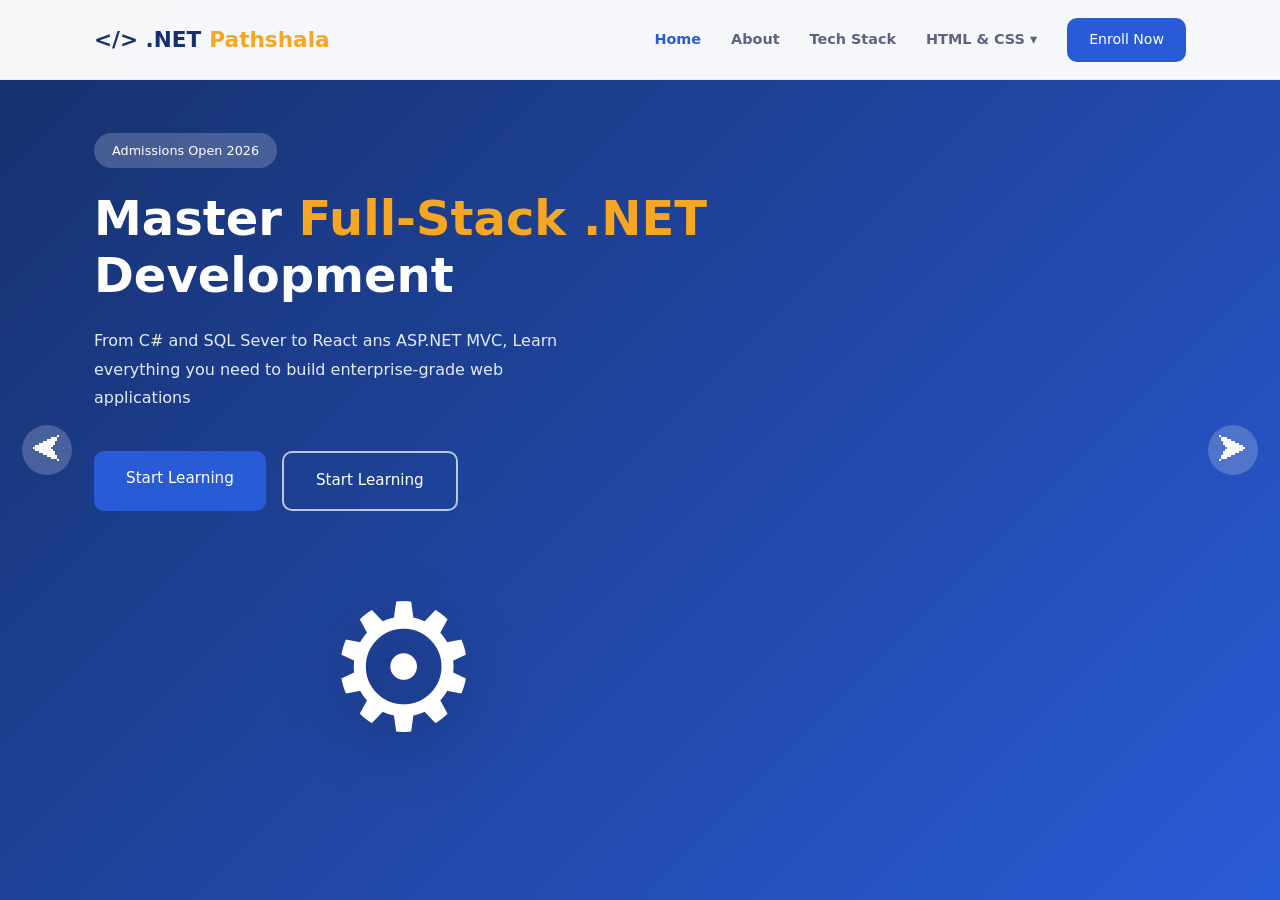
==== index.html @ 1c42a465 "Navbar and hero section work done" ====
<!doctype html>
<html lang="en">
  <head>
    <meta charset="UTF-8" />
    <meta name="viewport" content="width=device-width, initial-scale=1.0" />
    <title>.NET Pathshala | Full-Stack Web Development</title>
    <link rel="stylesheet" href="style.css" />
  </head>
  <body>
    <header class="navbar" id="navbar">
      <div class="container nav-inner">
        <div class="logo">&lt;/&gt; .NET <span>Pathshala</span></div>
        <nav>
          <ul class="menu" id="menu">
            <li><a href="index.html" class="active">Home</a></li>
            <li><a href="#about">About</a></li>
            <li><a href="#programs">Tech Stack</a></li>

            <li class="dropdown">
              <a href="#chapters" style="cursor: pointer">HTML & CSS ▾</a>
              <div class="dropdown-content">
                <a href="chapter_01.html">01. Getting to Know HTML</a>
                <a href="chapter_02.html">02. Basic HTML Elements</a>
                <a href="chapter_03.html">03. HTML Styles & Formatting</a>
                <a href="chapter_04.html">04. Semantic HTML</a>
                <a href="chapter_05.html">05. Web Forms</a>
                <a href="chapter_06.html">06. HTML Multimedia</a>
                <a href="chapter_07.html">07. HTML Graphics (SVG & Canvas)</a>
                <a href="chapter_08.html">08. Advanced HTML</a>
                <a href="chapter_09.html">09. HTML Events</a>
                <a href="chapter_10.html">10. HTML APIs</a>
                <a href="chapter_11.html">11. Getting to Know CSS</a>
                <a href="chapter_12.html">12. CSS Selectors</a>
                <a href="chapter_13.html">13. CSS Cascading</a>
                <a href="chapter_14.html">14. CSS Box Model</a>
                <a href="chapter_15.html">15. CSS Colors</a>
                <a href="chapter_16.html">16. CSS Text & Fonts</a>
                <a href="chapter_17.html">17. CSS Backgrounds</a>
                <a href="chapter_18.html">18. CSS Display & Effects</a>
                <a href="chapter_19.html">19. CSS Layout (Flexbox & Grid)</a>
                <a href="chapter_20.html">20. CSS Transitions & Animations</a>
                <a href="chapter_21.html">21. Advanced CSS</a>
                <a href="chapter_22.html">22. Responsive CSS</a>
              </div>
            </li>

            <li>
              <a href="#admission" class="btn small">Enroll Now</a>
            </li>
          </ul>
        </nav>
        <button class="hamburger" id="hamburger" aria-label="Toggle menu">
          <span></span><span></span><span></span>
        </button>
      </div>
    </header>

    <!-- hero -->

    <section class="hero" id="hero">
      <div class="slides">
        <div class="slide active s1">
          <div class="container slide-inner">
            <div class="slide-text">
              <span class="tag">Admissions Open 2026</span>
              <h1>Master <em>Full-Stack .NET</em> Development</h1>
              <p>
                From C# and SQL Sever to React ans ASP.NET MVC, Learn everything
                you need to build enterprise-grade web applications
              </p>
              <div class="btns">
                <a href="#admission" class="btn">Start Learning</a>
                <a href="#programs" class="btn ghost">Start Learning</a>
              </div>
              <div class="slide-art">⚙️</div>
            </div>
          </div>
        </div>
        <div class="slide s2"></div>
        <div class="slide s3"></div>
      </div>
      <button class="arrow prev" id="prev" aria-label="Previous slide">
        ⮜
      </button>
      <button class="arrow next" id="next" aria-label="Next slide">⮞</button>
      <div class="dots" id="dots"></div>
    </section>
  </body>
</html>
---- style.css ----
:root {
  --navy: #16306b;
  --blue: #2a5bd7;
  --soft: #eef3ff;
  --amber: #f5a623;
  --ink: #1c2540;
  --text: #5b6580;
  --line: #e6eaf4;
  --bg: #f7f9fd;
}

* {
  margin: 0;
  padding: 0;
  box-sizing: border-box;
}

body {
  font-family:
    system-ui,
    -apple-system,
    BlinkMacSystemFont,
    "Segoe UI",
    Roboto,
    Oxygen,
    Ubuntu,
    Cantarell,
    "Open Sans",
    "Helvetica Neue",
    sans-serif;
  color: var(--text);
  line-height: 1.8;
  background: #fff;
}

a {
  text-decoration: none;
  color: inherit;
}

ul {
  list-style: none;
}

.container {
  max-width: 1140px;
  margin: auto;
  padding: 0 24px;
}

.btn {
  display: inline-block;
  padding: 14px 32px;
  border-radius: 10px;
  background: var(--blue);
  color: #fff;
  font-weight: 500;
  font-size: 0.95rem;
  border: none;
  cursor: pointer;
  font-family: inherit;
  transition: 0.25s;
}

.btn:hover {
  background: var(--navy);
  transform: translateY(-2px);
}

.btn.ghost {
  background: transparent;
  border: 2px solid rgba(255, 255, 255, 0.7);
  color: #fff;
}

.btn.ghost:hover {
  background: #fff;
  color: var(--navy);
}

.btn.small {
  padding: 9px 22px;
  font-size: 0.88rem;
}

/* .btn.full {
  width: 100%;
} */

.navbar {
  position: fixed;
  top: 0;
  left: 0;
  width: 100%;
  height: 5rem;
  z-index: 100;
  background: rgba(255, 255, 255, 0.96);
  backdrop-filter: blur(10px);
  border-bottom: 1px solid var(--line);
  transition: 0.3s;
}

.navbar.scrolled {
  box-shadow: 0 6px 24px rgba(22, 48, 107, 0.1);
}

.nav-inner {
  display: flex;
  align-items: center;
  justify-content: space-between;
  height: 5rem;
}

.logo {
  font-size: 1.35rem;
  font-weight: 900;
  color: var(--navy);
  display: flex;
  align-items: center;
  gap: 8px;
}

.logo span:not(.logo-icon) {
  color: var(--amber);
}

.logo.light {
  color: #fff;
}

.menu {
  display: flex;
  align-items: center;
  gap: 30px;
  font-size: 0.9rem;
  font-weight: 600;
}

.menu a {
  transition: 0.25s;
}

.menu a:not(.btn):hover,
.menu a.active:not(.btn) {
  color: var(--blue);
}

.dropdown {
  position: relative;
  display: inline-block;
}

.dropdown-content {
  display: none;
  position: absolute;
  background-color: #ffffff;
  min-width: 280px;
  box-shadow: 0px 8px 16px 0px rgba(0, 0, 0, 0.15);
  z-index: 1000;
  max-height: 400px;
  overflow-y: auto;
  border-radius: 10px;
  top: 100%;
  left: 0;
  border: 1px solid var(--line);
}

.dropdown-content a {
  color: var(--text);
  padding: 12px 16px;
  text-decoration: none;
  display: block;
  font-size: 0.9rem;
  border-bottom: 1px solid var(--line);
  transition: 0.2s;
}

.dropdown-content a:last-child {
  border-bottom: none;
}

.dropdown-content a:hover {
  background-color: var(--soft);
  color: var(--blue);
  padding-left: 20px;
}

.dropdown:hover .dropdown-content {
  display: block;
}

.dropdown-content::-webkit-scrollbar {
  width: 6px;
}
.dropdown-content::-webkit-scrollbar-thumb {
  background: #cbd5e1;
  border-radius: 10px;
}

.hamburger {
  display: none;
  background: none;
  border: none;
  cursor: pointer;
  width: 34px;
  height: 26px;
  flex-direction: column;
  justify-content: space-between;
}
.hamburger span {
  display: block;
  height: 3px;
  background: var(--navy);
  border-radius: 3px;
  transition: 0.3s;
}
.hamburger.open span:nth-child(1) {
  transform: translateY(11.5px) rotate(45deg);
}
.hamburger.open span:nth-child(2) {
  opacity: 0;
}
.hamburger.open span:nth-child(3) {
  transform: translateY(-11.5px) rotate(-45deg);
}

.hero {
  position: relative;
  height: 100vh;
  min-height: 600px;
  overflow: hidden;
  margin-top: 0;
}

.slides {
  height: 100%;
}

.slide {
  position: absolute;
  inset: 0;
  opacity: 0;
  visibility: hidden;
  transition: opacity 0.9s ease visibility 0.9s;
  color: white;
  display: flex;
  align-items: center;
}

.slide.active {
  opacity: 1;
  visibility: visible;
}

.s1 {
  background: linear-gradient(135deg, #16306b, #2a5bd7);
}

.slide-inner {
  display: grid;
  grid-template-columns: 1.2fr 0.8fr;
  gap: 60px;
  align-items: center;
  padding-top: 60px;
}

.tag {
  display: inline-block;
  background: rgba(255, 255, 255, 0.2);
  padding: 6px 18px;
  border-radius: 30px;
  font-size: 0.8rem;
  margin-bottom: 22px;
}

.slide h1 {
  font-size: 3rem;
  line-height: 1.2;
  font-weight: 700;
  margin-bottom: 22px;
}

.slide em {
  font-style: normal;
  color: #f5a623;
}

.slide p {
  max-width: 480px;
  margin-bottom: 38px;
  color: #e4eaff;
  font-size: 1rem;
}

.btns {
  display: flex;
  gap: 16px;
  flex-wrap: wrap;
}

.slide-art {
  font-size: 11rem;
  text-align: center;
  filter: drop-shadow(0 20px 30px rgba(0, 0, 0, 0.25));
}

.slide.active .slide-text {
  animation: up 0.9s ease both;
}

.slide.active .slide-art {
  animation: pop 1s ease both;
}

@keyframes up {
  from {
    opacity: 0;
    transform: translateY(30px);
  }
  to {
    opacity: 1;
    transform: none;
  }
}

@keyframes pop {
  from {
    opacity: 0;
    transform: scale(0.7);
  }
  to {
    opacity: 1;
    transform: none;
  }
}

.arrow {
  position: absolute;
  top: 50%;
  transform: translateY(-50%);
  width: 50px;
  height: 50px;
  border-radius: 50%;
  border: none;
  background: rgba(255, 255, 255, 0.2);
  color: white;
  font-size: 2rem;
  line-height: 1;
  cursor: pointer;
  z-index: 5;
  transition: 0.25s;
}

.arrow:hover {
  background: rgba(255, 255, 255, 0.4);
}

.prev {
  left: 22px;
}

.next {
  right: 22px;
}
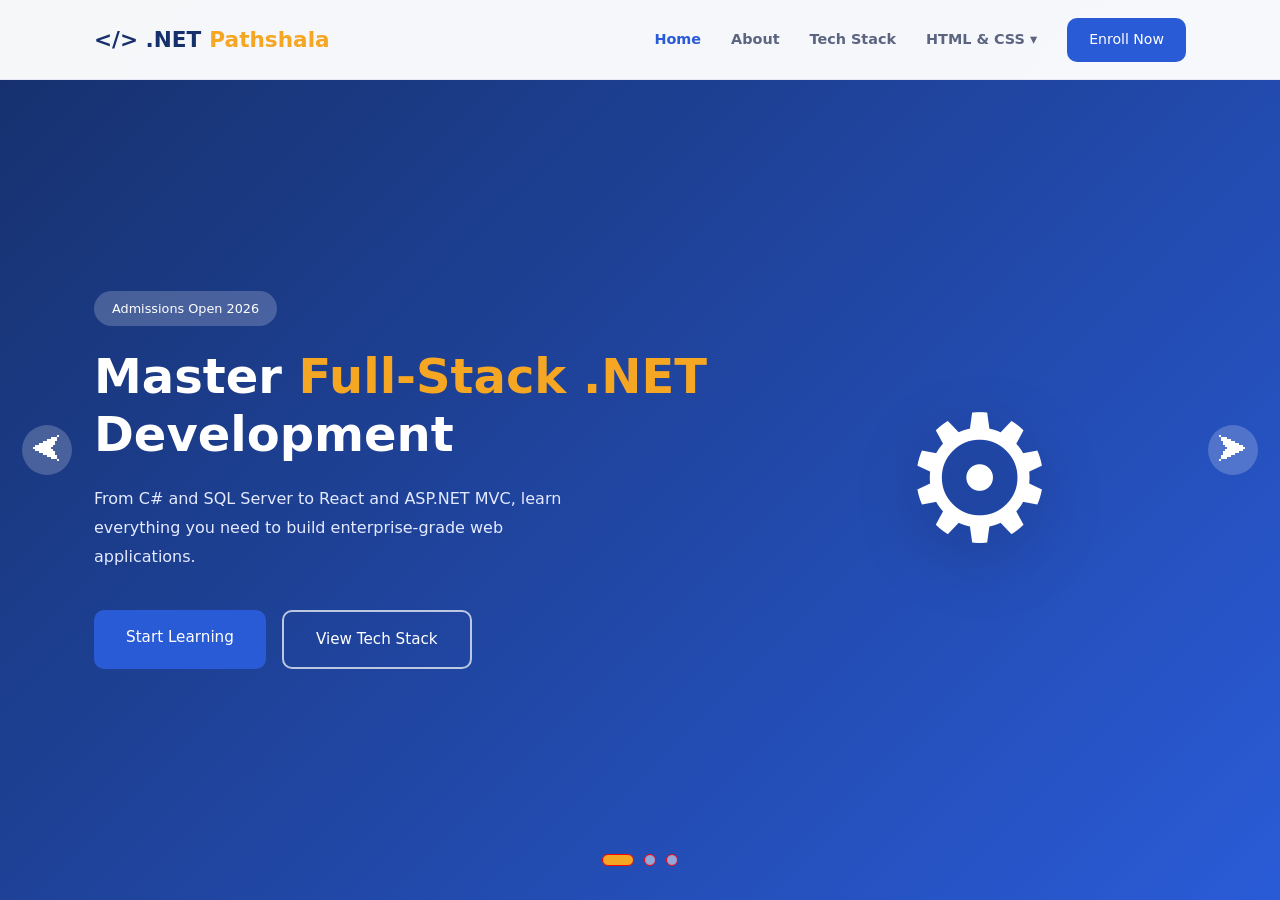
==== commit 1b71b2ae: "Update new changes and features" ====
--- a/index.html
+++ b/index.html
@@ -65,19 +65,23 @@
               <span class="tag">Admissions Open 2026</span>
               <h1>Master <em>Full-Stack .NET</em> Development</h1>
               <p>
-                From C# and SQL Sever to React ans ASP.NET MVC, Learn everything
-                you need to build enterprise-grade web applications
+                From C# and SQL Server to React and ASP.NET MVC, learn
+                everything you need to build enterprise-grade web applications.
               </p>
               <div class="btns">
-                <a href="#admission" class="btn">Start Learning</a>
-                <a href="#programs" class="btn ghost">Start Learning</a>
+                <a href="#admission" class="btn">Start Learning</a
+                ><a href="#programs" class="btn ghost">View Tech Stack</a>
               </div>
-              <div class="slide-art">⚙️</div>
             </div>
+            <div class="slide-art">⚙️</div>
           </div>
         </div>
-        <div class="slide s2"></div>
-        <div class="slide s3"></div>
+        <div class="slide s2">
+          <h2>Slider 2</h2>
+        </div>
+        <div class="slide s3">
+          <h2>slider 3</h2>
+        </div>
       </div>
       <button class="arrow prev" id="prev" aria-label="Previous slide">
         ⮜
@@ -85,5 +89,7 @@
       <button class="arrow next" id="next" aria-label="Next slide">⮞</button>
       <div class="dots" id="dots"></div>
     </section>
+
+    <script src="script.js"></script>
   </body>
 </html>
--- a/style.css
+++ b/style.css
@@ -256,6 +256,14 @@
   background: linear-gradient(135deg, #16306b, #2a5bd7);
 }
 
+.s2 {
+  background: linear-gradient(135deg, #0f4c5c, #1f8a9e);
+}
+
+.s3 {
+  background: linear-gradient(135deg, #4a2a7a, #7a4fd1);
+}
+
 .slide-inner {
   display: grid;
   grid-template-columns: 1.2fr 0.8fr;
@@ -362,3 +370,98 @@
 .next {
   right: 22px;
 }
+
+.dots {
+  position: absolute;
+  bottom: 34px;
+  left: 50%;
+  transform: translateX(-50%);
+  display: flex;
+  gap: 10px;
+  z-index: 5;
+}
+
+.dots button {
+  width: 12px;
+  height: 12px;
+  border-radius: 50%;
+  border: 1px solid red;
+  background: rgba(255, 255, 255, 0.5);
+  cursor: pointer;
+  transition: 0.3s;
+}
+
+.dots button.active {
+  background: var(--amber);
+  width: 32px;
+  border-radius: 10px;
+}
+
+@media (max-width: 900px) {
+  .hamburger {
+    display: flex;
+  }
+  .menu {
+    position: fixed;
+    top: 76px;
+    right: -100%;
+    width: 100%;
+    height: calc(100vh - 5rem);
+    background: #fff;
+    flex-direction: column;
+    align-items: flex-start;
+    padding: 30px;
+    gap: 22px;
+    box-shadow: -10px 0 30px rgba(0, 0, 0, 0.1);
+    transition: right 0.35s ease;
+  }
+  .menu.open {
+    right: 0;
+  }
+  .slide-inner {
+    grid-template-columns: 1fr;
+    text-align: center;
+    gap: 20px;
+  }
+  .slide p {
+    margin-inline: auto;
+  }
+  .btns {
+    justify-content: center;
+  }
+  .slide h1 {
+    font-size: 2.1rem;
+  }
+  .slide-art {
+    font-size: 6rem;
+    order: -1;
+  }
+  .arrow {
+    display: none;
+  }
+  .about-grid,
+  .adm-grid {
+    grid-template-columns: 1fr;
+    gap: 60px;
+  }
+  .art-box {
+    height: 260px;
+    font-size: 6rem;
+  }
+  .section {
+    padding: 80px 0;
+  }
+  h2 {
+    font-size: 1.8rem;
+  }
+  .foot-grid {
+    grid-template-columns: 1fr;
+    gap: 30px;
+  }
+  .row {
+    grid-template-columns: 1fr;
+  }
+  .form {
+    padding: 28px;
+  }
+}
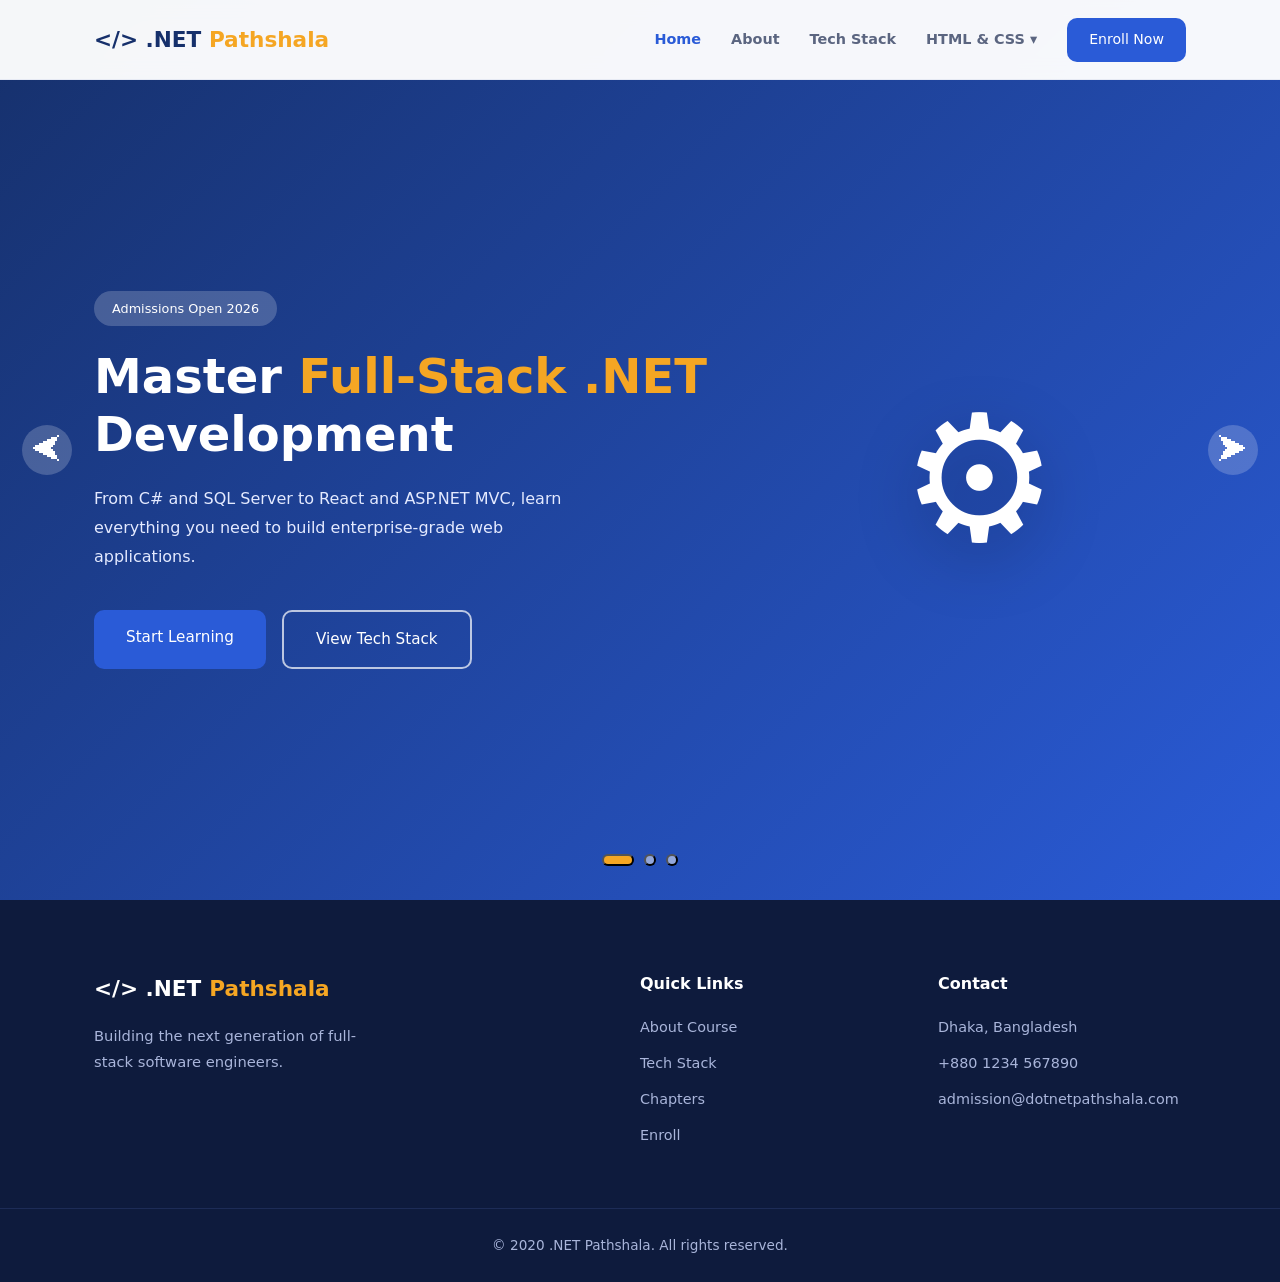
==== commit d941af4d: "chapter_o1 complete & footer complete" ====
--- a/index.html
+++ b/index.html
@@ -9,7 +9,9 @@
   <body>
     <header class="navbar" id="navbar">
       <div class="container nav-inner">
-        <div class="logo">&lt;/&gt; .NET <span>Pathshala</span></div>
+        <div class="logo">
+          <a href="index.html">&lt;/&gt; .NET <span>Pathshala</span></a>
+        </div>
         <nav>
           <ul class="menu" id="menu">
             <li><a href="index.html" class="active">Home</a></li>
@@ -62,7 +64,7 @@
         <div class="slide active s1">
           <div class="container slide-inner">
             <div class="slide-text">
-              <span class="tag">Admissions Open 2026</span>
+              <span class="hero-tag">Admissions Open 2026</span>
               <h1>Master <em>Full-Stack .NET</em> Development</h1>
               <p>
                 From C# and SQL Server to React and ASP.NET MVC, learn
@@ -90,6 +92,37 @@
       <div class="dots" id="dots"></div>
     </section>
 
+    <footer>
+      <div class="container foot-grid">
+        <div>
+          <a href="index.html" class="logo light"
+            >&lt;/&gt; .NET <span>Pathshala</span></a
+          >
+          <p>Building the next generation of full-stack software engineers.</p>
+        </div>
+        <div>
+          <h4>Quick Links</h4>
+          <ul>
+            <li><a href="#about">About Course</a></li>
+            <li><a href="#programs">Tech Stack</a></li>
+            <li><a href="#chapters">Chapters</a></li>
+            <li><a href="#admission">Enroll</a></li>
+          </ul>
+        </div>
+        <div>
+          <h4>Contact</h4>
+          <ul>
+            <li>Dhaka, Bangladesh</li>
+            <li>+880 1234 567890</li>
+            <li>admission@dotnetpathshala.com</li>
+          </ul>
+        </div>
+      </div>
+      <div class="copy">
+        © <span id="year">2020</span> .NET Pathshala. All rights reserved.
+      </div>
+    </footer>
+
     <script src="script.js"></script>
   </body>
 </html>
--- a/style.css
+++ b/style.css
@@ -272,7 +272,7 @@
   padding-top: 60px;
 }
 
-.tag {
+.hero-tag {
   display: inline-block;
   background: rgba(255, 255, 255, 0.2);
   padding: 6px 18px;
@@ -385,7 +385,6 @@
   width: 12px;
   height: 12px;
   border-radius: 50%;
-  border: 1px solid red;
   background: rgba(255, 255, 255, 0.5);
   cursor: pointer;
   transition: 0.3s;
@@ -395,6 +394,67 @@
   background: var(--amber);
   width: 32px;
   border-radius: 10px;
+}
+
+footer {
+  background: #0e1b3d;
+  color: #a9b5da;
+  padding-top: 70px;
+}
+.foot-grid {
+  display: grid;
+  grid-template-columns: 2fr 1fr 1fr;
+  gap: 50px;
+  padding-bottom: 50px;
+}
+.foot-grid p {
+  margin-top: 14px;
+  max-width: 300px;
+  font-size: 0.92rem;
+}
+footer h4 {
+  color: #fff;
+  margin-bottom: 16px;
+  font-size: 1rem;
+}
+footer li {
+  margin-bottom: 10px;
+  font-size: 0.9rem;
+}
+footer li a:hover {
+  color: var(--amber);
+}
+.copy {
+  text-align: center;
+  padding: 24px;
+  border-top: 1px solid #1d2c57;
+  font-size: 0.85rem;
+}
+
+.to-top {
+  position: fixed;
+  right: 24px;
+  bottom: 24px;
+  width: 46px;
+  height: 46px;
+  border-radius: 50%;
+  border: none;
+  background: var(--blue);
+  color: #fff;
+  font-size: 1.3rem;
+  cursor: pointer;
+  opacity: 0;
+  visibility: hidden;
+  transition: 0.3s;
+  z-index: 90;
+  box-shadow: 0 8px 20px rgba(42, 91, 215, 0.4);
+}
+.to-top.show {
+  opacity: 1;
+  visibility: visible;
+}
+.to-top:hover {
+  background: var(--navy);
 }
 
 @media (max-width: 900px) {
@@ -430,7 +490,7 @@
     justify-content: center;
   }
   .slide h1 {
-    font-size: 2.1rem;
+    font-size: 2rem;
   }
   .slide-art {
     font-size: 6rem;
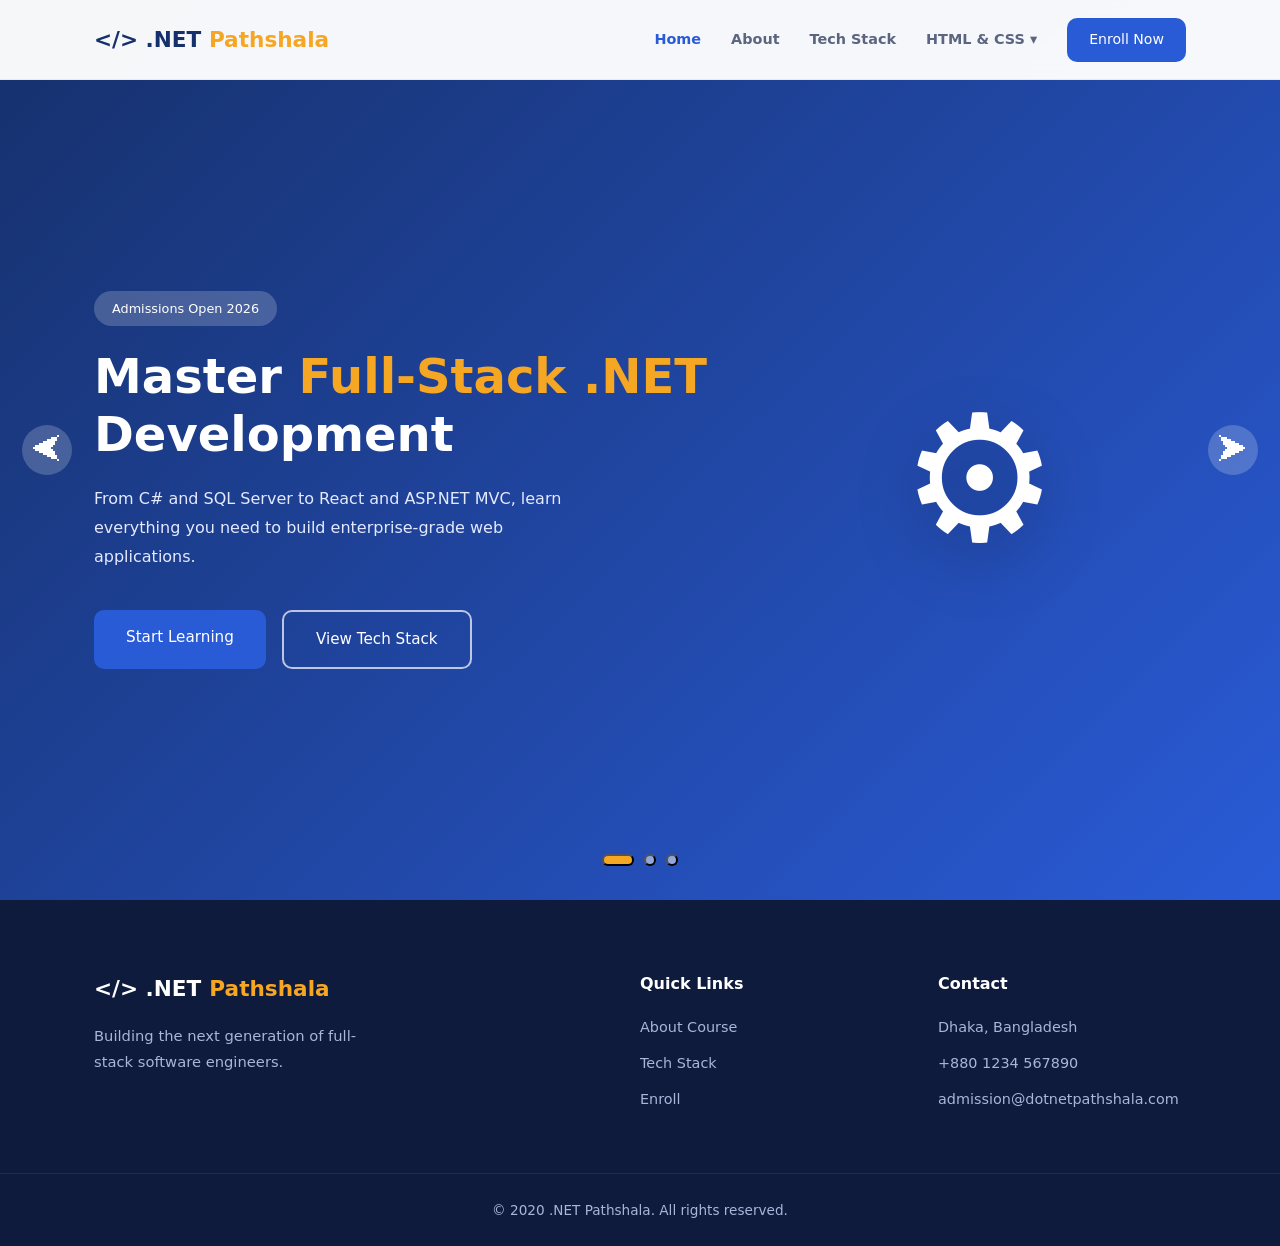
==== commit 2e7ea567: "some design responsive & chapter 1 to 5 formatting done" ====
--- a/index.html
+++ b/index.html
@@ -57,8 +57,6 @@
       </div>
     </header>
 
-    <!-- hero -->
-
     <section class="hero" id="hero">
       <div class="slides">
         <div class="slide active s1">
@@ -105,7 +103,6 @@
           <ul>
             <li><a href="#about">About Course</a></li>
             <li><a href="#programs">Tech Stack</a></li>
-            <li><a href="#chapters">Chapters</a></li>
             <li><a href="#admission">Enroll</a></li>
           </ul>
         </div>
--- a/style.css
+++ b/style.css
@@ -7,6 +7,22 @@
   --text: #5b6580;
   --line: #e6eaf4;
   --bg: #f7f9fd;
+}
+:root {
+  --primary: #2563eb;
+  --primary-light: #eff6ff;
+  --bg-color: #f8fafc;
+  --card-bg: #ffffff;
+  --text-main: #0f172a;
+  --text-muted: #475569;
+  --border-color: #e2e8f0;
+  --code-bg: #0f172a;
+  --code-header: #1e293b;
+  --radius-md: 8px;
+  --radius-lg: 12px;
+  --shadow-sm: 0 1px 2px 0 rgba(0, 0, 0, 0.05);
+  --shadow-md:
+    0 4px 6px -1px rgba(0, 0, 0, 0.1), 0 2px 4px -2px rgb(0 0 0 / 0.1);
 }
 
 * {
@@ -28,9 +44,9 @@
     "Open Sans",
     "Helvetica Neue",
     sans-serif;
-  color: var(--text);
+  color: #5b6580;
   line-height: 1.8;
-  background: #fff;
+  background: #f8fafc;
 }
 
 a {
@@ -52,7 +68,7 @@
   display: inline-block;
   padding: 14px 32px;
   border-radius: 10px;
-  background: var(--blue);
+  background: #2a5bd7;
   color: #fff;
   font-weight: 500;
   font-size: 0.95rem;
@@ -63,7 +79,7 @@
 }
 
 .btn:hover {
-  background: var(--navy);
+  background: #16306b;
   transform: translateY(-2px);
 }
 
@@ -75,7 +91,7 @@
 
 .btn.ghost:hover {
   background: #fff;
-  color: var(--navy);
+  color: #16306b;
 }
 
 .btn.small {
@@ -83,9 +99,9 @@
   font-size: 0.88rem;
 }
 
-/* .btn.full {
+.btn.full {
   width: 100%;
-} */
+}
 
 .navbar {
   position: fixed;
@@ -96,7 +112,7 @@
   z-index: 100;
   background: rgba(255, 255, 255, 0.96);
   backdrop-filter: blur(10px);
-  border-bottom: 1px solid var(--line);
+  border-bottom: 1px solid #e6eaf4;
   transition: 0.3s;
 }
 
@@ -114,14 +130,14 @@
 .logo {
   font-size: 1.35rem;
   font-weight: 900;
-  color: var(--navy);
+  color: #16306b;
   display: flex;
   align-items: center;
   gap: 8px;
 }
 
 .logo span:not(.logo-icon) {
-  color: var(--amber);
+  color: #f5a623;
 }
 
 .logo.light {
@@ -142,7 +158,7 @@
 
 .menu a:not(.btn):hover,
 .menu a.active:not(.btn) {
-  color: var(--blue);
+  color: #2a5bd7;
 }
 
 .dropdown {
@@ -162,16 +178,16 @@
   border-radius: 10px;
   top: 100%;
   left: 0;
-  border: 1px solid var(--line);
+  border: 1px solid #e6eaf4;
 }
 
 .dropdown-content a {
-  color: var(--text);
+  color: #5b6580;
   padding: 12px 16px;
   text-decoration: none;
   display: block;
   font-size: 0.9rem;
-  border-bottom: 1px solid var(--line);
+  border-bottom: 1px solid #e6eaf4;
   transition: 0.2s;
 }
 
@@ -180,8 +196,8 @@
 }
 
 .dropdown-content a:hover {
-  background-color: var(--soft);
-  color: var(--blue);
+  background-color: #eef3ff;
+  color: #2a5bd7;
   padding-left: 20px;
 }
 
@@ -210,7 +226,7 @@
 .hamburger span {
   display: block;
   height: 3px;
-  background: var(--navy);
+  background: #16306b;
   border-radius: 3px;
   transition: 0.3s;
 }
@@ -241,7 +257,9 @@
   inset: 0;
   opacity: 0;
   visibility: hidden;
-  transition: opacity 0.9s ease visibility 0.9s;
+  transition:
+    opacity 0.9s ease,
+    visibility 0.9s;
   color: white;
   display: flex;
   align-items: center;
@@ -391,39 +409,11 @@
 }
 
 .dots button.active {
-  background: var(--amber);
+  background: #f5a623;
   width: 32px;
   border-radius: 10px;
 }
 
-footer {
-  background: #0e1b3d;
-  color: #a9b5da;
-  padding-top: 70px;
-}
-.foot-grid {
-  display: grid;
-  grid-template-columns: 2fr 1fr 1fr;
-  gap: 50px;
-  padding-bottom: 50px;
-}
-.foot-grid p {
-  margin-top: 14px;
-  max-width: 300px;
-  font-size: 0.92rem;
-}
-footer h4 {
-  color: #fff;
-  margin-bottom: 16px;
-  font-size: 1rem;
-}
-footer li {
-  margin-bottom: 10px;
-  font-size: 0.9rem;
-}
-footer li a:hover {
-  color: var(--amber);
-}
 .copy {
   text-align: center;
   padding: 24px;
@@ -439,7 +429,7 @@
   height: 46px;
   border-radius: 50%;
   border: none;
-  background: var(--blue);
+  background: #2a5bd7;
   color: #fff;
   font-size: 1.3rem;
   cursor: pointer;
@@ -454,74 +444,437 @@
   visibility: visible;
 }
 .to-top:hover {
-  background: var(--navy);
-}
-
-@media (max-width: 900px) {
+  background: #16306b;
+}
+
+footer {
+  background: #0e1b3d;
+  color: #a9b5da;
+  padding-top: 70px;
+}
+.foot-grid {
+  display: grid;
+  grid-template-columns: 2fr 1fr 1fr;
+  gap: 50px;
+  padding-bottom: 50px;
+}
+.foot-grid p {
+  margin-top: 14px;
+  max-width: 300px;
+  font-size: 0.92rem;
+}
+footer h4 {
+  color: #fff;
+  margin-bottom: 16px;
+  font-size: 1rem;
+}
+footer li {
+  margin-bottom: 10px;
+  font-size: 0.9rem;
+}
+footer li a:hover {
+  color: #f5a623;
+}
+
+.header-container {
+  width: 100%;
+  margin: 0 auto;
+  padding: 120px 24px 0;
+}
+
+.page-header {
+  background: linear-gradient(135deg, var(--primary-light) 0%, #ffffff 100%);
+  border: 1px solid var(--border-color);
+  border-radius: var(--radius-lg);
+  padding: 48px 32px;
+  text-align: center;
+  margin-bottom: 16px;
+  box-shadow: var(--shadow-sm);
+  position: relative;
+  overflow: hidden;
+}
+
+.page-header::before {
+  content: "</>";
+  position: absolute;
+  font-size: 180px;
+  font-weight: 900;
+  color: var(--primary);
+  opacity: 0.04;
+  top: -40px;
+  right: -20px;
+  font-family: monospace;
+  transform: rotate(15deg);
+  pointer-events: none;
+}
+
+.chapter-badge {
+  display: inline-block;
+  background-color: var(--primary);
+  color: #ffffff;
+  font-size: 0.85rem;
+  font-weight: 700;
+  text-transform: uppercase;
+  letter-spacing: 0.1em;
+  padding: 6px 16px;
+  border-radius: 9999px;
+  margin-bottom: 16px;
+  position: relative;
+  z-index: 1;
+}
+
+.page-header h1 {
+  font-size: 2.2rem;
+  font-weight: 800;
+  color: var(--text-main);
+  margin: 0 0 12px 0;
+  line-height: 1.2;
+  position: relative;
+  z-index: 1;
+}
+
+.page-header h2 {
+  font-size: 1.1rem;
+  font-weight: 400;
+  color: var(--text-muted);
+  margin: 0;
+  position: relative;
+  z-index: 1;
+}
+
+.layout-container {
+  max-width: 1200px;
+  margin: 0 auto;
+  padding: 40px 24px 40px;
+  display: grid;
+  grid-template-columns: 260px 1fr;
+  gap: 40px;
+}
+
+.sidebar {
+  position: sticky;
+  top: 100px;
+  height: calc(100vh - 120px);
+  overflow-y: auto;
+}
+
+.sidebar::-webkit-scrollbar {
+  width: 4px;
+}
+.sidebar::-webkit-scrollbar-thumb {
+  background-color: var(--border-color);
+  border-radius: 4px;
+}
+
+.sidebar h3 {
+  font-size: 0.75rem;
+  text-transform: uppercase;
+  letter-spacing: 0.05em;
+  color: var(--text-muted);
+  margin-bottom: 16px;
+  font-weight: 700;
+}
+
+.sidebar ol {
+  list-style: none;
+  display: flex;
+  flex-direction: column;
+  gap: 8px;
+  padding: 0;
+  margin: 0;
+}
+
+.sidebar a {
+  text-decoration: none;
+  color: var(--text-muted);
+  font-size: 0.9rem;
+  font-weight: 500;
+  padding: 8px 12px;
+  border-radius: var(--radius-md);
+  display: block;
+  transition: all 0.2s ease;
+  border-left: 3px solid transparent;
+}
+
+.sidebar a:hover {
+  color: var(--primary);
+  background-color: var(--primary-light);
+  border-left-color: var(--primary);
+}
+
+/* Main Content Cards */
+.main-content {
+  display: flex;
+  flex-direction: column;
+  gap: 32px;
+  max-width: 100%;
+}
+
+.card {
+  background-color: var(--card-bg);
+  border: 1px solid var(--border-color);
+  border-radius: var(--radius-lg);
+  padding: 32px;
+  box-shadow: var(--shadow-sm);
+  scroll-margin-top: 100px;
+}
+
+.card-badge {
+  display: inline-block;
+  background-color: var(--primary-light);
+  color: var(--primary);
+  font-size: 0.75rem;
+  font-weight: 600;
+  padding: 4px 10px;
+  border-radius: 9999px;
+  margin-bottom: 12px;
+}
+
+.card h1 {
+  font-size: 1.75rem;
+  font-weight: 700;
+  margin-bottom: 16px;
+  color: var(--text-main);
+  line-height: 1.3;
+}
+
+.card h3 {
+  font-size: 1.1rem;
+  margin: 24px 0 12px;
+  color: var(--text-main);
+  display: flex;
+  align-items: center;
+  gap: 8px;
+}
+
+.card p {
+  color: var(--text-muted);
+  margin-bottom: 16px;
+  line-height: 1.6;
+}
+
+code.inline-code {
+  background-color: #f1f5f9;
+  color: #db2777;
+  padding: 2px 6px;
+  border-radius: 4px;
+  font-family: "Fira Code", monospace;
+  font-size: 0.85em;
+}
+
+.code-window {
+  background-color: var(--code-bg);
+  border-radius: var(--radius-md);
+  overflow: hidden;
+  margin-top: 16px;
+  margin-bottom: 24px;
+  box-shadow: var(--shadow-md);
+  position: relative;
+  width: 100%;
+}
+
+.code-header {
+  background-color: var(--code-header);
+  padding: 10px 16px;
+  display: flex;
+  justify-content: space-between;
+  align-items: center;
+  border-bottom: 1px solid rgba(255, 255, 255, 0.1);
+}
+
+.mac-dots {
+  display: flex;
+  gap: 6px;
+}
+
+.dot {
+  width: 10px;
+  height: 10px;
+  border-radius: 50%;
+}
+
+.dot-red {
+  background-color: #f43f5e;
+}
+.dot-yellow {
+  background-color: #f59e0b;
+}
+.dot-green {
+  background-color: #10b981;
+}
+
+.copy-btn {
+  background-color: rgba(255, 255, 255, 0.1);
+  color: #e2e8f0;
+  border: 1px solid rgba(255, 255, 255, 0.2);
+  padding: 4px 12px;
+  border-radius: 6px;
+  font-size: 0.75rem;
+  font-weight: 500;
+  cursor: pointer;
+  transition: all 0.2s ease;
+  font-family: "Inter", sans-serif;
+  display: flex;
+  align-items: center;
+  gap: 4px;
+}
+
+.copy-btn:hover {
+  background-color: rgba(255, 255, 255, 0.2);
+  color: #ffffff;
+}
+
+.copy-btn.copied {
+  background-color: #10b981;
+  border-color: #10b981;
+  color: white;
+}
+
+.code-window pre {
+  margin: 0;
+  padding: 20px;
+  overflow-x: auto;
+}
+
+.code-window code {
+  font-family: "Fira Code", monospace;
+  font-size: 0.9rem;
+  color: #e2e8f0;
+  line-height: 1.5;
+  white-space: pre;
+}
+
+.tag {
+  color: #f43f5e;
+  background-color: transparent;
+}
+.attr {
+  color: #fcd34d;
+}
+.val {
+  color: #6ee7b7;
+}
+.comment {
+  color: #64748b;
+}
+.doctype {
+  color: #60a5fa;
+}
+
+.preview-window {
+  background-color: #f8fafc;
+  border: 1px dashed #cbd5e1;
+  border-radius: var(--radius-md);
+  padding: 24px;
+  margin-top: 16px;
+  color: var(--text-main);
+}
+
+.preview-label {
+  font-size: 0.8rem;
+  text-transform: uppercase;
+  letter-spacing: 0.05em;
+  color: #64748b;
+  margin-bottom: 16px;
+  font-weight: 700;
+  display: block;
+}
+
+/* responsive */
+
+@media (max-width: 768px) {
+  .menu {
+    display: none;
+  }
   .hamburger {
     display: flex;
   }
-  .menu {
-    position: fixed;
-    top: 76px;
-    right: -100%;
-    width: 100%;
-    height: calc(100vh - 5rem);
-    background: #fff;
-    flex-direction: column;
-    align-items: flex-start;
-    padding: 30px;
-    gap: 22px;
-    box-shadow: -10px 0 30px rgba(0, 0, 0, 0.1);
-    transition: right 0.35s ease;
-  }
-  .menu.open {
-    right: 0;
-  }
+
   .slide-inner {
     grid-template-columns: 1fr;
     text-align: center;
-    gap: 20px;
+    gap: 30px;
+  }
+  .slide h1 {
+    font-size: 2.2rem;
   }
   .slide p {
-    margin-inline: auto;
+    margin-left: auto;
+    margin-right: auto;
+  }
+  .slide-art {
+    font-size: 7rem;
   }
   .btns {
     justify-content: center;
   }
+
+  .layout-container {
+    grid-template-columns: 1fr;
+    gap: 20px;
+    padding: 24px 16px;
+  }
+  .sidebar {
+    position: static;
+    height: auto;
+    margin-bottom: 20px;
+  }
+
+  .foot-grid {
+    grid-template-columns: 1fr 1fr;
+    gap: 30px;
+  }
+
+  .page-header {
+    padding: 32px 20px;
+  }
+  .page-header h1 {
+    font-size: 1.8rem;
+  }
+}
+
+@media (max-width: 480px) {
+  .container {
+    padding: 0 16px;
+  }
+
   .slide h1 {
-    font-size: 2rem;
+    font-size: 1.8rem;
   }
   .slide-art {
-    font-size: 6rem;
-    order: -1;
-  }
-  .arrow {
     display: none;
   }
-  .about-grid,
-  .adm-grid {
-    grid-template-columns: 1fr;
-    gap: 60px;
-  }
-  .art-box {
-    height: 260px;
-    font-size: 6rem;
-  }
-  .section {
-    padding: 80px 0;
-  }
-  h2 {
-    font-size: 1.8rem;
+  .btns {
+    flex-direction: column;
+    width: 100%;
+  }
+  .btn {
+    width: 100%;
+  }
+  .card {
+    padding: 20px 16px;
+  }
+  .card h1 {
+    font-size: 1.4rem;
+  }
+
+  .code-window pre {
+    padding: 16px;
+  }
+  .code-window code {
+    font-size: 0.8rem;
+  }
+
+  .page-header::before {
+    font-size: 100px;
+    top: -20px;
+    right: -10px;
   }
   .foot-grid {
     grid-template-columns: 1fr;
-    gap: 30px;
-  }
-  .row {
-    grid-template-columns: 1fr;
-  }
-  .form {
-    padding: 28px;
-  }
-}
+    gap: 20px;
+  }
+  footer {
+    padding-top: 40px;
+  }
+}
